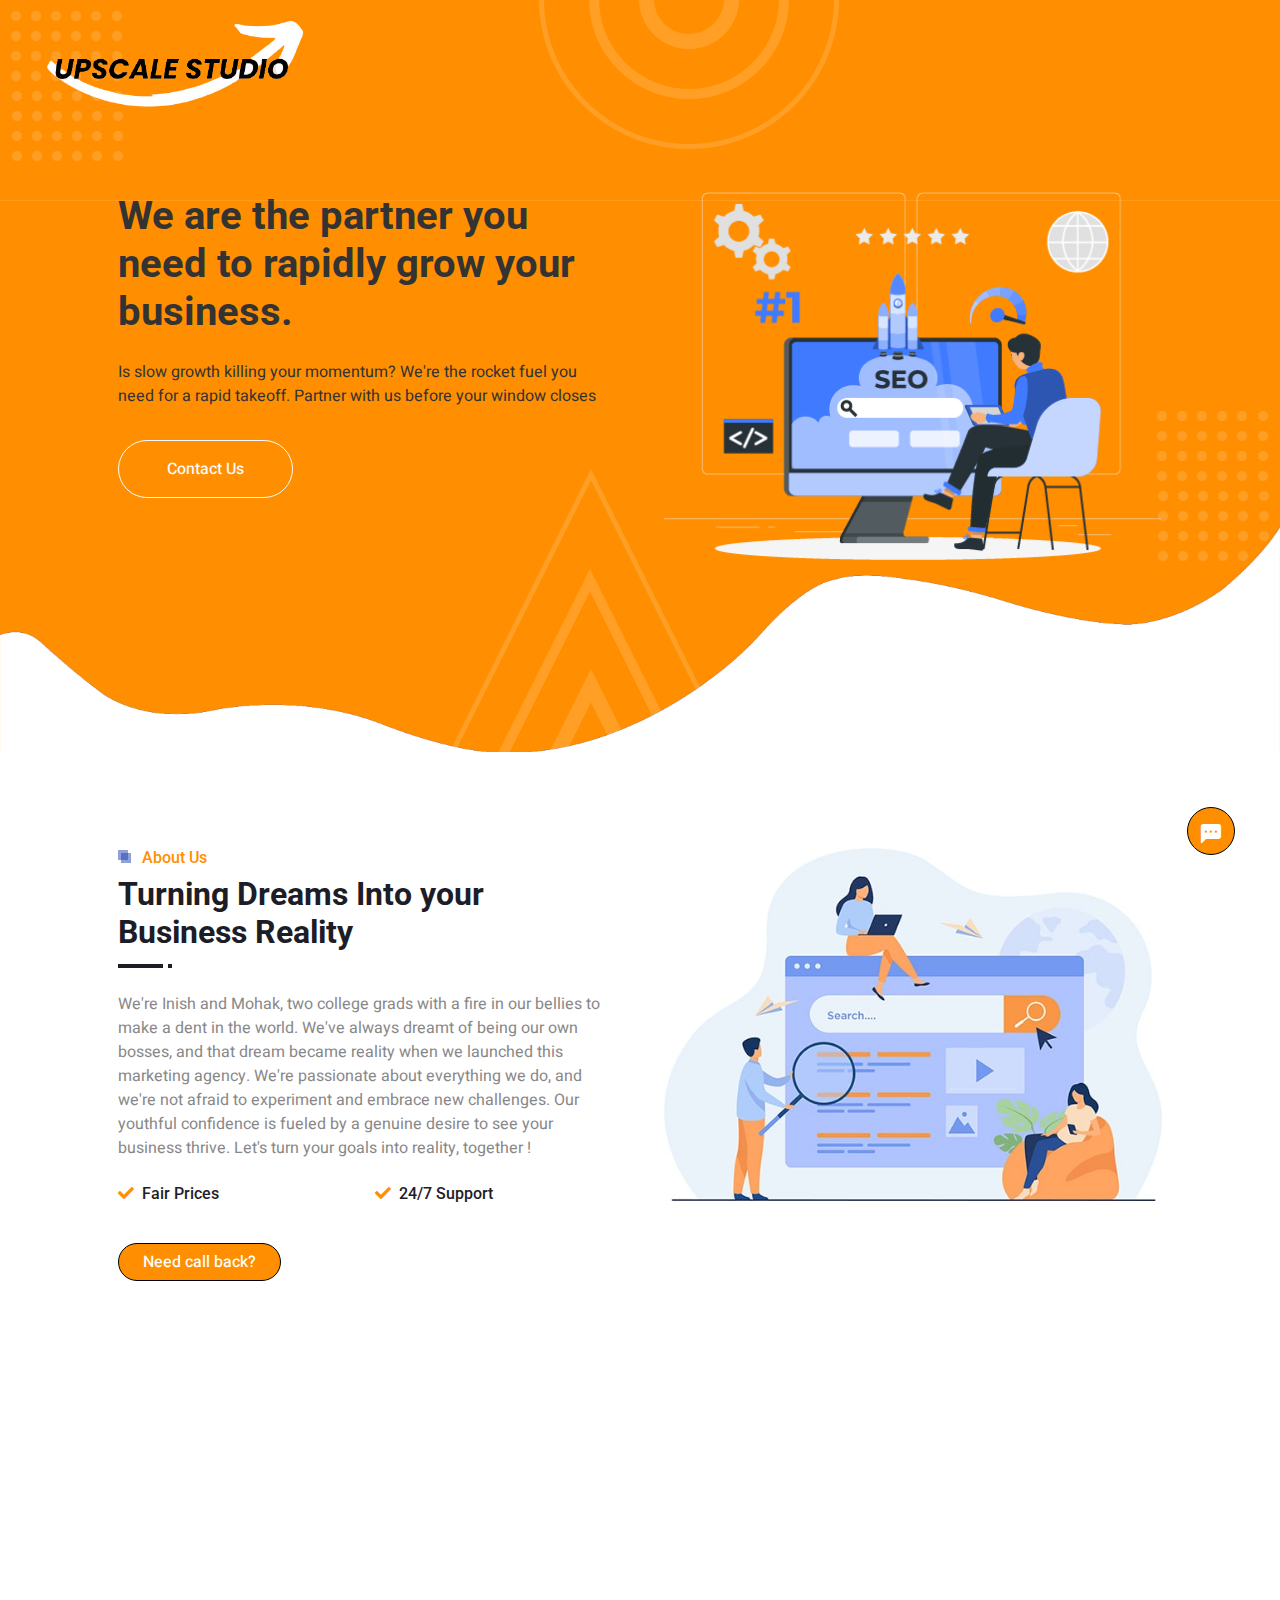
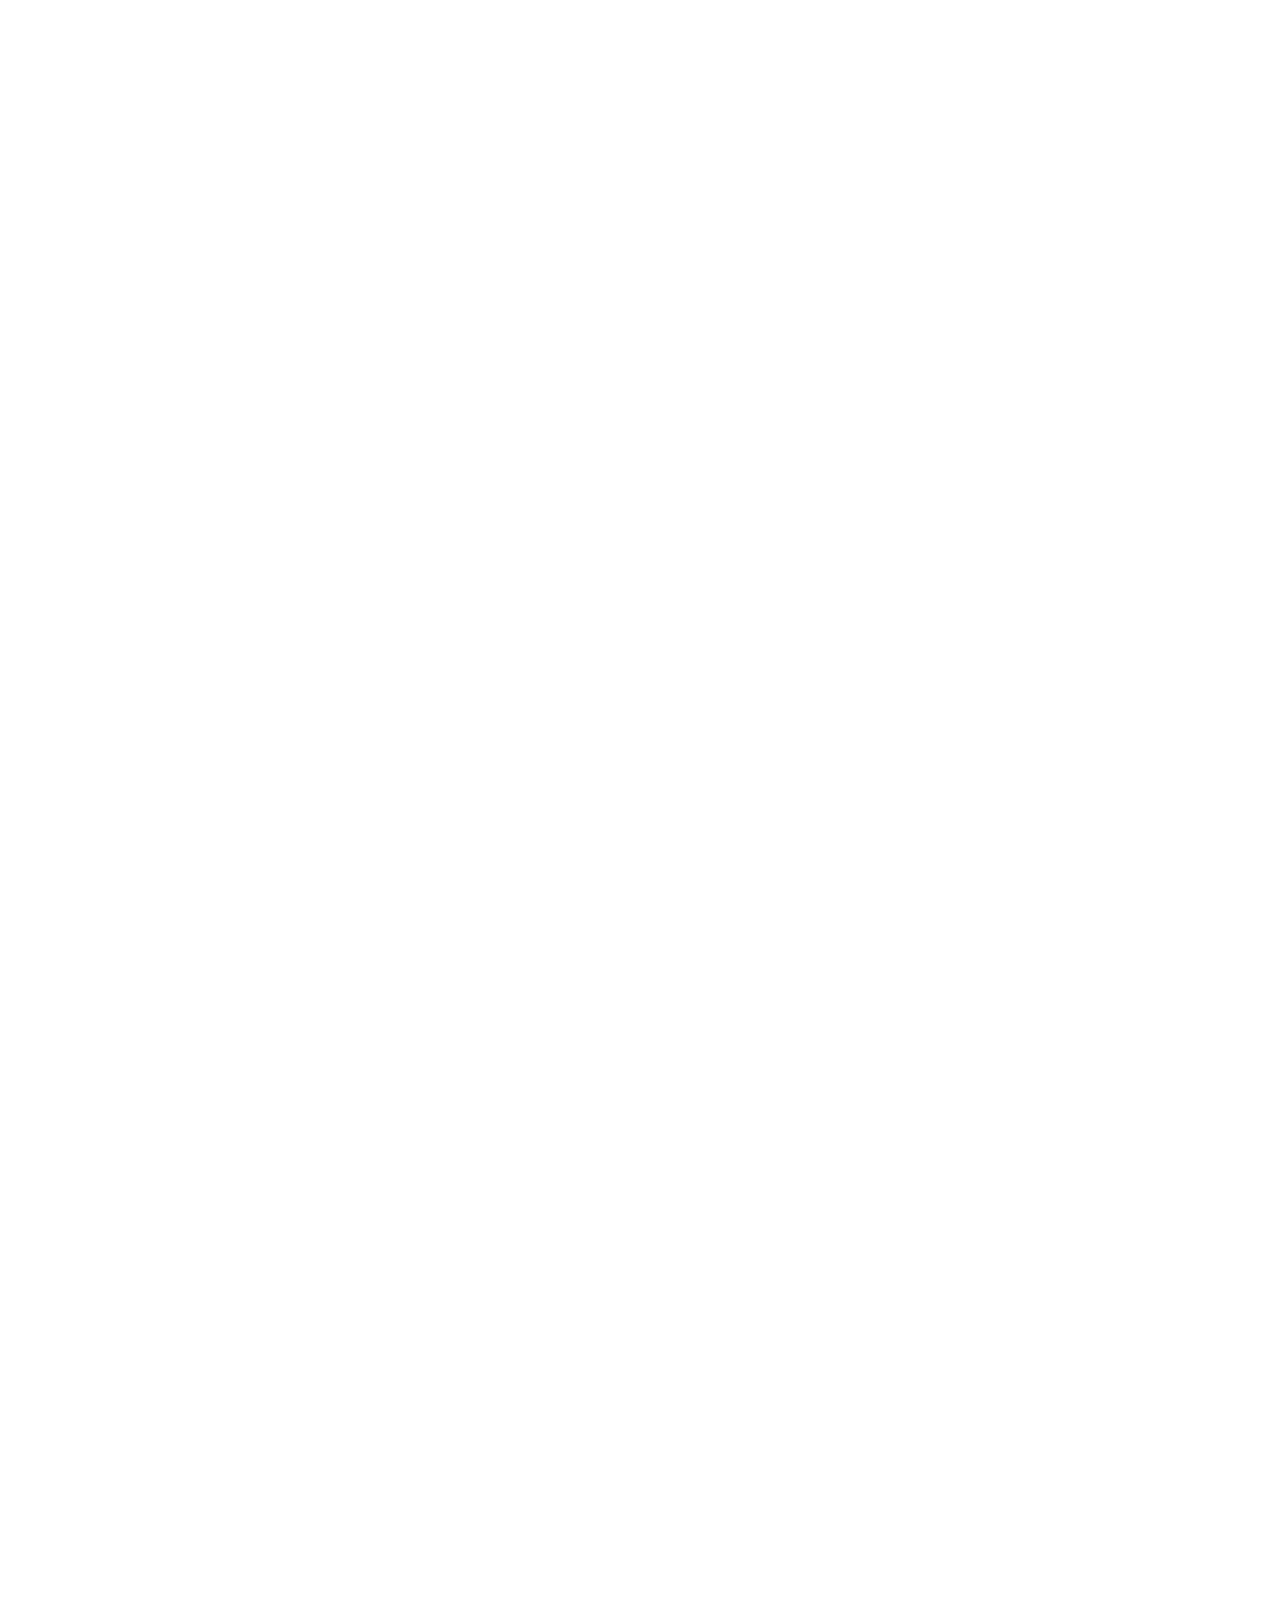
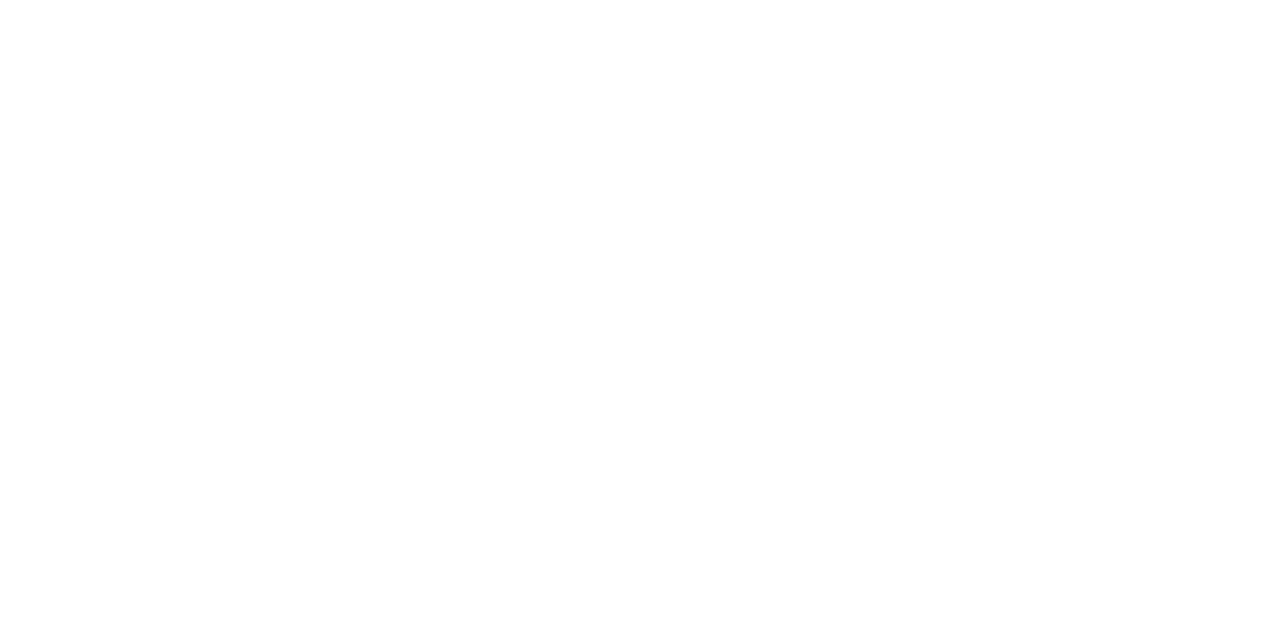
==== index.html @ 532c3878 "first commit" ====
<!DOCTYPE html>
<html lang="en">

<head>
    <meta charset="utf-8">
    <title>DMA</title>
    <meta content="width=device-width, initial-scale=1.0" name="viewport">
    <meta content="" name="keywords">
    <meta content="" name="description">

    <!-- tab -->
    <!-- <link href="img/favicon.ico" rel="icon"> -->

    <!-- Google Web Fonts -->
    <link rel="preconnect" href="https://fonts.googleapis.com">
    <link rel="preconnect" href="https://fonts.gstatic.com" crossorigin>
    <link href="https://fonts.googleapis.com/css2?family=Heebo:wght@400;500&family=Roboto:wght@400;500;700&display=swap"
        rel="stylesheet">

    <!-- Icon Font Stylesheet -->
    <link href="https://cdnjs.cloudflare.com/ajax/libs/font-awesome/5.10.0/css/all.min.css" rel="stylesheet">
    <link href="https://cdn.jsdelivr.net/npm/bootstrap-icons@1.4.1/font/bootstrap-icons.css" rel="stylesheet">

    <!-- Libraries Stylesheet -->
    <link href="lib/animate/animate.min.css" rel="stylesheet">
    <link href="lib/owlcarousel/assets/owl.carousel.min.css" rel="stylesheet">
    <link href="lib/lightbox/css/lightbox.min.css" rel="stylesheet">

    <!-- Customized Bootstrap Stylesheet -->
    <link href="css/bootstrap.min.css" rel="stylesheet">

    <!-- Template Stylesheet -->
    <link href="css/style.css" rel="stylesheet">
</head>

<body>
    <div class="container-xxl bg-white p-0">
        <!-- Spinner Start -->
        <div id="spinner"
            class="show bg-white position-fixed translate-middle w-100 vh-100 top-50 start-50 d-flex align-items-center justify-content-center">
            <div class="spinner-grow text-primary" style="width: 3rem; height: 3rem;" role="status">
                <span class="sr-only">Loading...</span>
            </div>
        </div>
        <!-- Spinner End -->


        <!-- Navbar & Hero Start -->
        <div class="container-xxl position-relative p-0">
            <nav class="navbar navbar-expand-lg navbar-light px-4 py-3 py-lg-0">

                <a href="" class="navbar-brand p-0">
                    <div class="logo_upscale">
                        <img src="img/logo.png" alt="Logo">
                    </div>
                </a>
                <button class="navbar-toggler" type="button" data-bs-toggle="collapse" data-bs-target="#navbarCollapse">
                    <span class="fa fa-bars"></span>
                </button>
                <div class="collapse navbar-collapse" id="navbarCollapse">
                    <div class="navbar-nav ms-auto py-0">
                        <!-- <a href="index.html" class="nav-item nav-link active">Home</a>
                        <a href="about.html" class="nav-item nav-link">About</a>
                        <a href="service.html" class="nav-item nav-link">Services</a>
                        <a href="project.html" class="nav-item nav-link">Projects</a> -->
                        <!-- <a href="contact.html" class="nav-item nav-link">Contact</a> -->
                    </div>
                    <!-- <butaton type="button" class="btn text-secondary ms-3" data-bs-toggle="modal" data-bs-target="#searchModal"><i class="fa fa-search"></i></butaton> -->
                </div>
            </nav>

            <div class="container-xxl py-5 bg-primary hero-header mb-5">
                <div class="container my-5 py-5 px-lg-5">
                    <div class="row g-5 py-5">
                        <div class="col-lg-6 text-center text-lg-start">
                            <h1 class="text-white mb-4 animated zoomIn">We are the partner you need to rapidly grow your
                                business.</h1>
                            <p class="text-white pb-3 animated zoomIn">Is slow growth killing your momentum? We're the
                                rocket fuel you need for a rapid takeoff. Partner with us before your window closes</p>
                            <!-- <a href="" class="btn btn-light py-sm-3 px-sm-5 rounded-pill me-3 animated slideInLeft">Free
                                Quote</a> -->
                            <a href="contact.html"
                                class="btn btn-outline-light py-sm-3 px-sm-5 rounded-pill animated slideInRight">Contact
                                Us</a>

                        </div>
                        <div class="col-lg-6 text-center text-lg-start">
                            <img class="img-fluid" src="img/hero.png" alt="">
                        </div>
                    </div>
                </div>
            </div>
        </div>
        <!-- Navbar & Hero End -->



        <!-- About Start -->
        <div class="container-xxl py-5">
            <div class="container px-lg-5">
                <div class="row g-5">
                    <div class="col-lg-6 wow fadeInUp" data-wow-delay="0.1s">
                        <div class="section-title position-relative mb-4 pb-2">
                            <h6 class="position-relative text-primary ps-4">About Us</h6>
                            <h2 class="mt-2">Turning Dreams Into your Business Reality</h2>
                        </div>
                        <p class="mb-4">We're Inish and Mohak, two college grads with a fire in our bellies to make a
                            dent in the world. We've always dreamt of being our own bosses, and that dream became
                            reality when we launched this marketing agency. We're passionate about everything we do, and
                            we're not afraid to experiment and embrace new challenges. Our youthful confidence is fueled
                            by a genuine desire to see your business thrive. Let's turn your goals into reality,
                            together !</p>
                        <div class="row g-3">
                            <div class="col-sm-6">
                                <h6 class="mb-3"><i class="fa fa-check text-primary me-2"></i>Fair Prices</h6>
                                <!-- <h6 class="mb-0"><i class="fa fa-check text-primary me-2"></i>Professional Staff</h6> -->
                            </div>
                            <div class="col-sm-6">
                                <h6 class="mb-3"><i class="fa fa-check text-primary me-2"></i>24/7 Support</h6>
                                <!-- <h6 class="mb-0"><i class="fa fa-check text-primary me-2"></i>Award Winning</h6> -->
                            </div>
                        </div>
                        <div class="d-flex align-items-center mt-4">
                            <a class="btn btn-primary rounded-pill px-4 me-3" href="contact.html">Need call back?</a>
                            <!-- <a class="btn btn-outline-primary btn-square me-3" href=""><i class="fab fa-facebook-f"></i></a>
                            <a class="btn btn-outline-primary btn-square me-3" href=""><i class="fab fa-twitter"></i></a>
                            <a class="btn btn-outline-primary btn-square me-3" href=""><i class="fab fa-instagram"></i></a>
                            <a class="btn btn-outline-primary btn-square" href=""><i class="fab fa-linkedin-in"></i></a> -->
                        </div>
                    </div>
                    <div class="col-lg-6">
                        <img class="img-fluid wow zoomIn" data-wow-delay="0.5s" src="img/about.jpg">
                    </div>
                </div>
            </div>
        </div>
        <!-- About End -->


        <!-- Newsletter Start -->
        <div class="container-xxl bg-primary newsletter my-5 wow fadeInUp" data-wow-delay="0.1s">
            <div class="container px-lg-5">
                <div class="row align-items-center" style="height: 250px;">
                    <div class="col-12 col-md-6">
                        <h3 class="text-white">Ready to get started</h3>
                        <small class="text-white">You are just a click away</small>
                        <div class="position-relative w-100 mt-3">
                            <input class="form-control border-0 rounded-pill w-100 ps-4 pe-5" type="text"
                                placeholder="Enter Your Email" style="height: 48px;">
                            <button type="button" class="btn shadow-none position-absolute top-0 end-0 mt-1 me-2"><i
                                    class="fa fa-paper-plane text-primary fs-4"></i></button>
                        </div>
                    </div>
                    <div class="col-md-6 text-center mb-n5 d-none d-md-block">
                        <img class="img-fluid mt-5" style="height: 250px;" src="img/newsletter.png">
                    </div>
                </div>
            </div>
        </div>
        <!-- Newsletter End -->


        <!-- Service Start -->
        <div class="container-xxl py-5">
            <div class="container px-lg-5">
                <div class="section-title position-relative text-center mb-5 pb-2 wow fadeInUp" data-wow-delay="0.1s">
                    <h6 class="position-relative d-inline text-primary ps-4">Our Services</h6>
                    <h2 class="mt-2">What Solutions We Provide</h2>
                </div>
                <div class="row g-4">
                    <div class="col-lg-4 col-md-6 wow zoomIn" data-wow-delay="0.1s">
                        <div class="service-item d-flex flex-column justify-content-center text-center rounded">
                            <div class="service-icon flex-shrink-0">
                                <i class="fa fa-home fa-2x"></i>
                            </div>
                            <h5 class="mb-3">SEO Optimization</h5>
                            <p>Erat ipsum justo amet duo et elitr dolor, est duo duo eos lorem sed diam stet diam sed
                                stet lorem.</p>
                            <a class="btn px-3 mt-auto mx-auto" href="">Get Quote</a>
                        </div>
                    </div>
                    <!-- <div class="col-lg-4 col-md-6 wow zoomIn" data-wow-delay="0.3s">
                        <div class="service-item d-flex flex-column justify-content-center text-center rounded">
                            <div class="service-icon flex-shrink-0">
                                <i class="fa fa-home fa-2x"></i>
                            </div>
                            <h5 class="mb-3">Web Design</h5>
                            <p>Erat ipsum justo amet duo et elitr dolor, est duo duo eos lorem sed diam stet diam sed
                                stet lorem.</p>
                            <a class="btn px-3 mt-auto mx-auto" href="">Read More</a>
                        </div>
                    </div> -->
                    <div class="col-lg-4 col-md-6 wow zoomIn" data-wow-delay="0.6s">
                        <div class="service-item d-flex flex-column justify-content-center text-center rounded">
                            <div class="service-icon flex-shrink-0">
                                <i class="fa fa-home fa-2x"></i>
                            </div>
                            <h5 class="mb-3">Social Media Marketing</h5>
                            <p>Erat ipsum justo amet duo et elitr dolor, est duo duo eos lorem sed diam stet diam sed
                                stet lorem.</p>
                            <a class="btn px-3 mt-auto mx-auto" href="">Get Quote</a>
                        </div>
                    </div>
                    <div class="col-lg-4 col-md-6 wow zoomIn" data-wow-delay="0.1s">
                        <div class="service-item d-flex flex-column justify-content-center text-center rounded">
                            <div class="service-icon flex-shrink-0">
                                <i class="fa fa-home fa-2x"></i>
                            </div>
                            <h5 class="mb-3">Email Marketing</h5>
                            <p>Erat ipsum justo amet duo et elitr dolor, est duo duo eos lorem sed diam stet diam sed
                                stet lorem.</p>
                            <a class="btn px-3 mt-auto mx-auto" href="">Get Quote</a>
                        </div>
                    </div>
                    <!-- <div class="col-lg-4 col-md-6 wow zoomIn" data-wow-delay="0.3s">
                        <div class="service-item d-flex flex-column justify-content-center text-center rounded">
                            <div class="service-icon flex-shrink-0">
                                <i class="fa fa-home fa-2x"></i>
                            </div>
                            <h5 class="mb-3">PPC Advertising</h5>
                            <p>Erat ipsum justo amet duo et elitr dolor, est duo duo eos lorem sed diam stet diam sed
                                stet lorem.</p>
                            <a class="btn px-3 mt-auto mx-auto" href="">Read More</a>
                        </div>
                    </div> -->
                    <!-- <div class="col-lg-4 col-md-6 wow zoomIn" data-wow-delay="0.6s">
                        <div class="service-item d-flex flex-column justify-content-center text-center rounded">
                            <div class="service-icon flex-shrink-0">
                                <i class="fa fa-home fa-2x"></i>
                            </div>
                            <h5 class="mb-3">App Development</h5>
                            <p>Erat ipsum justo amet duo et elitr dolor, est duo duo eos lorem sed diam stet diam sed
                                stet lorem.</p>
                            <a class="btn px-3 mt-auto mx-auto" href="">Read More</a>
                        </div>
                    </div> -->
                </div>
            </div>
        </div>
        <!-- Service End -->


        <!-- Testimonial Start -->
        <div class="section-title position-relative text-center mb-5 pb-2 wow fadeInUp" data-wow-delay="0.1s">
            <h6 class="position-relative d-inline text-primary ps-4">Our Reviews</h6>
            <div class="section-title position-relative text-center mb-5 pb-2 wow fadeInUp" data-wow-delay="0.1s">
                <h2 class="mt-2">What client says about us</h2>
            </div>
            <div class="container-xxl bg-primary testimonial py-5 my-5 wow fadeInUp" data-wow-delay="0.1s">
                <div class="container py-5 px-lg-5">
                    <div class="owl-carousel testimonial-carousel">
                        <div class="testimonial-item bg-transparent border rounded text-white p-4">
                            <i class="fa fa-quote-left fa-2x mb-3"></i>
                            <p>Dolor et eos labore, stet justo sed est sed. Diam sed sed dolor stet amet eirmod eos
                                labore
                                diam</p>
                            <div class="d-flex align-items-center">
                                <img class="img-fluid flex-shrink-0 rounded-circle" src="img/testimonial-1.jpg"
                                    style="width: 50px; height: 50px;">
                                <div class="ps-3">
                                    <h6 class="text-white mb-1">Client Name</h6>
                                    <small>Profession</small>
                                </div>
                            </div>
                        </div>
                        <div class="testimonial-item bg-transparent border rounded text-white p-4">
                            <i class="fa fa-quote-left fa-2x mb-3"></i>
                            <p>Dolor et eos labore, stet justo sed est sed. Diam sed sed dolor stet amet eirmod eos
                                labore
                                diam</p>
                            <div class="d-flex align-items-center">
                                <img class="img-fluid flex-shrink-0 rounded-circle" src="img/testimonial-2.jpg"
                                    style="width: 50px; height: 50px;">
                                <div class="ps-3">
                                    <h6 class="text-white mb-1">Client Name</h6>
                                    <small>Profession</small>
                                </div>
                            </div>
                        </div>
                        <div class="testimonial-item bg-transparent border rounded text-white p-4">
                            <i class="fa fa-quote-left fa-2x mb-3"></i>
                            <p>Dolor et eos labore, stet justo sed est sed. Diam sed sed dolor stet amet eirmod eos
                                labore
                                diam</p>
                            <div class="d-flex align-items-center">
                                <img class="img-fluid flex-shrink-0 rounded-circle" src="img/testimonial-3.jpg"
                                    style="width: 50px; height: 50px;">
                                <div class="ps-3">
                                    <h6 class="text-white mb-1">Client Name</h6>
                                    <small>Profession</small>
                                </div>
                            </div>
                        </div>
                        <div class="testimonial-item bg-transparent border rounded text-white p-4">
                            <i class="fa fa-quote-left fa-2x mb-3"></i>
                            <p>Dolor et eos labore, stet justo sed est sed. Diam sed sed dolor stet amet eirmod eos
                                labore
                                diam</p>
                            <div class="d-flex align-items-center">
                                <img class="img-fluid flex-shrink-0 rounded-circle" src="img/testimonial-4.jpg"
                                    style="width: 50px; height: 50px;">
                                <div class="ps-3">
                                    <h6 class="text-white mb-1">Client Name</h6>
                                    <small>Profession</small>
                                </div>
                            </div>
                        </div>
                    </div>
                </div>
            </div>
            <!-- Testimonial End -->


            <!-- Team Start -->
            <div class="container-xxl py-5">
                <div class="container px-lg-5">
                    <div class="section-title position-relative text-center mb-5 pb-2 wow fadeInUp"
                        data-wow-delay="0.1s">
                        <h6 class="position-relative d-inline text-primary ps-4">Our Team</h6>
                        <h2 class="mt-2">Meet Our Team Members</h2>
                    </div>
                    <div class="row g-4">
                        <div class="col-lg-4 col-md-6 wow fadeInUp" data-wow-delay="0.1s">
                            <div class="team-item">
                                <div class="d-flex">
                                    <div class="flex-shrink-0 d-flex flex-column align-items-center mt-4 pt-5"
                                        style="width: 75px; justify-content: center;">
                                        <!-- <a class="btn btn-square text-primary bg-white my-1" href=""><i
                                            class="fab fa-facebook-f"></i></a> -->
                                        <a class="btn btn-square text-primary bg-white my-1" href=""><i
                                                class="fab fa-twitter"></i></a>
                                        <!-- <a class="btn btn-square text-primary bg-white my-1" href=""><i
                                            class="fab fa-instagram"></i></a> -->
                                        <a class="btn btn-square text-primary bg-white my-1"
                                            href="https://www.linkedin.com/in/inishkashyap2654/"><i
                                                class="fab fa-linkedin-in"></i></a>
                                    </div>
                                    <img class="img-fluid rounded w-100" src="img/inish-kashyap.png" alt="">
                                </div>
                                <div class="px-4 py-3">
                                    <h5 class="fw-bold m-0">Inish Kashyap</h5>
                                    <!-- <small>CEO</small> -->
                                </div>
                            </div>
                        </div>

                        <div class="col-lg-4 col-md-6 wow fadeInUp" data-wow-delay="0.3s">
                            <div class="team-item">
                                <div class="d-flex">
                                    <div class="flex-shrink-0 d-flex flex-column align-items-center mt-4 pt-5"
                                        style="width: 75px;">
                                        <!-- <a class="btn btn-square text-primary bg-white my-1" href=""><i
                                            class="fab fa-facebook-f"></i></a> -->
                                        <a class="btn btn-square text-primary bg-white my-1" href=""><i
                                                class="fab fa-twitter"></i></a>
                                        <!-- <a class="btn btn-square text-primary bg-white my-1" href=""><i
                                            class="fab fa-instagram"></i></a> -->
                                        <a class="btn btn-square text-primary bg-white my-1"
                                            href="https://www.linkedin.com/in/mohak-arya-5934aa215/"><i
                                                class="fab fa-linkedin-in"></i></a>
                                    </div>
                                    <img class="img-fluid rounded w-100" src="img/mohak-arya.png" alt="">
                                </div>
                                <div class="px-4 py-3">
                                    <h5 class="fw-bold m-0">Mohak Arya</h5>
                                    <!-- <small>CEO</small> -->
                                </div>
                            </div>
                        </div>


                    </div>
                </div>
            </div>
        </div>
        <!-- Team End -->


        <!-- Footer Start -->
        <div class="container-fluid bg-primary text-light footer mt-5 pt-5 wow fadeIn" data-wow-delay="0.1s">
            <div class="container py-5 px-lg-5">
                <div class="row g-5">
                    <div class="col-md-6 col-lg-3">
                        <h5 class="text-white mb-4">Get In Touch</h5>
                        <p><i class="fa fa-envelope me-3"></i>inishkash@gmail.com</p>
                        <p><i class="fa fa-envelope me-3"></i>mohakarya214@gmail.com</p>
                        <div class="d-flex pt-2">
                            <a class="btn btn-outline-light btn-social" href=""><i class="fab fa-twitter"></i></a>
                            <a class="btn btn-outline-light btn-social" href=""><i class="fab fa-facebook-f"></i></a>
                            <a class="btn btn-outline-light btn-social" href=""><i class="fab fa-youtube"></i></a>
                            <a class="btn btn-outline-light btn-social" href=""><i class="fab fa-instagram"></i></a>
                            <a class="btn btn-outline-light btn-social" href=""><i class="fab fa-linkedin-in"></i></a>
                        </div>
                    </div>
                    <div class="col-md-6 col-lg-3">
                        <h5 class="text-white mb-4">Newsletter</h5>
                        <p>Lorem ipsum dolor sit amet elit. Phasellus nec pretium mi. Curabitur facilisis ornare velit
                            non vulpu</p>
                        <div class="position-relative w-100 mt-3">
                            <input class="form-control border-0 rounded-pill w-100 ps-4 pe-5" type="text"
                                placeholder="Your Email" style="height: 48px;">
                            <button type="button" class="btn shadow-none position-absolute top-0 end-0 mt-1 me-2"><i
                                    class="fa fa-paper-plane text-primary fs-4"></i></button>
                        </div>
                    </div>
                </div>
            </div>

        </div>
        <!-- Footer End -->


        <!-- Back to Top -->
        <a href="contact.html" class="btn btn-lg btn-primary btn-lg-square back-to-top pt-2"><i
                class="bi bi-chat-left-dots-fill"></i></a>
    </div>

    <!-- JavaScript Libraries -->
    <script src="https://code.jquery.com/jquery-3.4.1.min.js"></script>
    <script src="https://cdn.jsdelivr.net/npm/bootstrap@5.0.0/dist/js/bootstrap.bundle.min.js"></script>
    <script src="lib/wow/wow.min.js"></script>
    <script src="lib/easing/easing.min.js"></script>
    <script src="lib/waypoints/waypoints.min.js"></script>
    <script src="lib/owlcarousel/owl.carousel.min.js"></script>
    <script src="lib/isotope/isotope.pkgd.min.js"></script>
    <script src="lib/lightbox/js/lightbox.min.js"></script>

    <!--Javascript -->
    <script src="js/main.js"></script>
</body>

</html>
---- css/style.css ----
:root {
    --primary: #FF8f00;
    --secondary: #4777F5;
    --light: #F7FAFF;
    --dark: #1D1D27;
}


/*** Spinner ***/
#spinner {
    opacity: 0;
    visibility: hidden;
    transition: opacity .5s ease-out, visibility 0s linear .5s;
    z-index: 99999;
}

#spinner.show {
    transition: opacity .5s ease-out, visibility 0s linear 0s;
    visibility: visible;
    opacity: 1;
}

.back-to-top {
    position: fixed;
    display: none;
    right: 45px;
    bottom: 45px;
    z-index: 99;
}


/*** Heading ***/
h1,
h2,
h3,
.fw-bold {
    font-weight: 700 !important;
}

h4,
h5,
h6,
.fw-medium {
    font-weight: 500 !important;
}


/*** Button ***/
.btn {
    font-weight: 500;
    transition: .5s;
}

.btn-square {
    width: 38px;
    height: 38px;
}

.btn-sm-square {
    width: 32px;
    height: 32px;
}

.btn-lg-square {
    width: 48px;
    height: 48px;
}

.btn-square,
.btn-sm-square,
.btn-lg-square {
    padding: 0;
    display: flex;
    align-items: center;
    justify-content: center;
    font-weight: normal;
    border-radius: 50px;
}


/*** Navbar ***/
.navbar-light .navbar-nav .nav-link {
    position: relative;
    margin-left: 25px;
    padding: 35px 0;
    color: var(--light) !important;
    outline: none;
    transition: .5s;
    width: 100%;
}

.sticky-top.navbar-light .navbar-nav .nav-link {
    padding: 20px 0;
    color: var(--dark) !important;
   
}

.navbar-light .navbar-nav .nav-link:hover,
.navbar-light .navbar-nav .nav-link.active {
    color: var(--secondary) !important;
}

.navbar-light .navbar-brand h1 {
    color: #FFFFFF;
    margin-top: 0px;
}

.navbar-light .navbar-brand img {
    height: 300px; /* Adjust the value to your preference */
    margin-top: -80px;
    margin-bottom: -20px;
    transition: .5s;
  }

.sticky-top.navbar-light .navbar-brand img {
    max-height: 80px;
}

@media (max-width: 991.98px) {
    .sticky-top.navbar-light {
        position: relative;
        background: #FFFFFF;
    }

    .navbar-light .navbar-collapse {
        margin-top: 15px;
        border-top: 1px solid #DDDDDD;
    }

    .navbar-light .navbar-nav .nav-link,
    .sticky-top.navbar-light .navbar-nav .nav-link {
        padding: 10px 0;
        margin-left: 0;
        color: var(--dark) !important;
    }

    .navbar-light .navbar-brand h1 {
        color: var(--primary);
    }

    .navbar-light .navbar-brand img {
        max-height: 80px;
    }
}

@media (min-width: 992px) {
    .navbar-light {
        position: absolute;
        width: 100%;
        top: 0;
        left: 0;
        border-bottom: 1px solid rgba(256, 256, 256, .1);
        z-index: 999;
    }
    
    .sticky-top.navbar-light {
        position: fixed;
        background: #FFFFFF;
    }

    .navbar-light .navbar-nav .nav-link::before {
        position: absolute;
        content: "";
        width: 0;
        height: 2px;
        bottom: -1px;
        left: 50%;
        background: var(--secondary);
        transition: .5s;
    }

    .navbar-light .navbar-nav .nav-link:hover::before,
    .navbar-light .navbar-nav .nav-link.active::before {
        width: 100%;
        left: 0;
    }

    .navbar-light .navbar-nav .nav-link.nav-contact::before {
        display: none;
    }

    .sticky-top.navbar-light .navbar-brand h1 {
        color: var(--primary);
    }
    .team-item {
        position: relative;
        transition: .5s;
        z-index: 1;
        right: -190px;
        margin-right: 50px;
    
        
    }
}


/*** Hero Header ***/
.hero-header {
    background:
        url(../img/bg-dot.png),
        url(../img/bg-dot.png),
        url(../img/bg-round.png),
        url(../img/bg-tree.png),
        url(../img/bg-bottom-hero.png);
    background-position:
        10px 10px,
        bottom 190px right 10px,
        left 55% top -1px,
        left 45% bottom -1px,
        center bottom -1px;
    background-repeat: no-repeat;
    background-size:
    auto,
    auto,
    auto,
    auto,
    100% 30%;
}

/*** Section Title ***/
.section-title::before {
    position: absolute;
    content: "";
    width: 45px;
    height: 4px;
    bottom: 0;
    left: 0;
    background: var(--dark);
}

.section-title::after {
    position: absolute;
    content: "";
    width: 4px;
    height: 4px;
    bottom: 0;
    left: 50px;
    background: var(--dark);
}

.section-title.text-center::before {
    left: 50%;
    margin-left: -25px;
}

.section-title.text-center::after {
    left: 50%;
    margin-left: 25px;
}

.section-title h6::before,
.section-title h6::after {
    position: absolute;
    content: "";
    width: 10px;
    height: 10px;
    top: 2px;
    left: 0;
    background: rgba(33, 66, 177, .5);
}

.section-title h6::after {
    top: 5px;
    left: 3px;
}


/*** Service ***/
.service-item {
    position: relative;
    height: 350px;
    padding: 30px 25px;
    background: #FFFFFF;
    box-shadow: 0 0 45px rgba(0, 0, 0, .08);
    transition: .5s;
}

.service-item:hover {
    background: var(--primary);
}

.service-item .service-icon {
    margin: 0 auto 20px auto;
    width: 90px;
    height: 90px;
    display: flex;
    align-items: center;
    justify-content: center;
    color: var(--light);
    background: url(../img/icon-shape-primary.png) center center no-repeat;
    transition: .5s;
}

.service-item:hover .service-icon {
    color: var(--primary);
    background: url(../img/icon-shape-white.png);
}

.service-item h5,
.service-item p {
    transition: .5s;
}

.service-item:hover h5,
.service-item:hover p {
    color: var(--light);
}

.service-item a.btn {
    position: relative;
    display: flex;
    color: var(--primary);
    transition: .5s;
    z-index: 1;
}

.service-item:hover a.btn {
    color: var(--primary);
}

.service-item a.btn::before {
    position: absolute;
    content: "";
    width: 35px;
    height: 35px;
    top: 0;
    left: 0;
    border-radius: 35px;
    background: #DDDDDD;
    transition: .5s;
    z-index: -1;
}

.service-item:hover a.btn::before {
    width: 100%;
    background: var(--light);
}


/*** Testimonial ***/
.newsletter,
.testimonial {
    background:
        url(../img/bg-top.png),
        url(../img/bg-bottom.png);
    background-position:
        left top,
        right bottom;
    background-repeat: no-repeat;
}

.testimonial-carousel .owl-item .testimonial-item,
.testimonial-carousel .owl-item.center .testimonial-item * {
    transition: .5s;
}

.testimonial-carousel .owl-item.center .testimonial-item {
    background: var(--light) !important;
    border-color: var(--light);
}

.testimonial-carousel .owl-item.center .testimonial-item * {
    color: #888888;
}

.testimonial-carousel .owl-item.center .testimonial-item i {
    color: var(--primary) !important;
}

.testimonial-carousel .owl-item.center .testimonial-item h6 {
    color: var(--dark) !important;
}


/*** Team ***/
.team-item {
    position: relative;
    transition: .5s;
    z-index: 1;

    
}



.team-item::after {
    
    position: absolute;
    content: "";
    top: 3rem;
    right: 3rem;
    bottom: 0;
    left: 0;
    border-radius: 10px;
    background: #FFFFFF;
    box-shadow: 0 0 45px rgba(0, 0, 0, .1);
    transition: .5s;
    z-index: -1;
}

.team-item:hover::after {
    background: var(--primary);
}

.team-item h5,
.team-item small {
    transition: .5s;
}

.team-item:hover h5,
.team-item:hover small {
    color: var(--light);
}


/*** Project Portfolio ***/
#portfolio-flters .btn {
    position: relative;
    display:inline-block;
    margin: 10px 4px 0 4px;
    margin-bottom: 50px;
    transition: .5s;
}

#portfolio-flters .btn::after {
    position: absolute;
    content: "";
    right: -1px;
    bottom: -1px;
    border-left: 20px solid transparent;
    border-right: 0 solid transparent;
    border-bottom: 50px solid #FFFFFF;
}

#portfolio-flters .btn:hover,
#portfolio-flters .btn.active {
    color: var(--light);
    background: var(--primary);
}

.portfolio-overlay {
    position: absolute;
    display: flex;
    flex-direction: column;
    justify-content: center;
    width: 100%;
    height: 100%;
    padding: 30px;
    top: 0;
    left: 0;
    background: var(--primary);
    transition: .5s;
    z-index: 1;
    opacity: 0;
}

.portfolio-item:hover .portfolio-overlay {
    opacity: 1;
}

.portfolio-item .btn {
    position: absolute;
    width: 90px;
    height: 90px;
    top: 0px;
    right: 0px;
    display: flex;
    align-items: center;
    justify-content: center;
    background: url(../img/icon-shape-white.png) center center no-repeat;
    border: none;
    transition: .5s;
    opacity: 0;
    z-index: 2;
}

.portfolio-item:hover .btn {
    opacity: 1;
    transition-delay: .15s;
}



/*** Footer ***/
.footer {
    background: url(../img/footer.png) center center no-repeat;
    background-size: contain;
    

}

.footer .btn.btn-social {
    margin-right: 5px;
    width: 40px;
    height: 40px;
    display: flex;
    align-items: center;
    justify-content: center;
    color: var(--light);
    border: 1px solid rgba(256, 256, 256, .1);
    border-radius: 40px;
    transition: .3s;
}

.footer .btn.btn-social:hover {
    color: var(--primary);
}

.footer .btn.btn-link {
    display: block;
    margin-bottom: 10px;
    padding: 0;
    text-align: left;
    color: var(--light);
    font-weight: normal;
    transition: .3s;
}

.footer .btn.btn-link::before {
    position: relative;
    content: "\f105";
    font-family: "Font Awesome 5 Free";
    font-weight: 900;
    margin-right: 10px;
}

.footer .btn.btn-link:hover {
    letter-spacing: 1px;
    box-shadow: none;
}



.footer .footer-menu a {
    margin-right: 15px;
    padding-right: 15px;
    border-right: 1px solid rgba(255, 255, 255, .1);
}

.footer .footer-menu a:last-child {
    margin-right: 0;
    padding-right: 0;
    border-right: none;
}
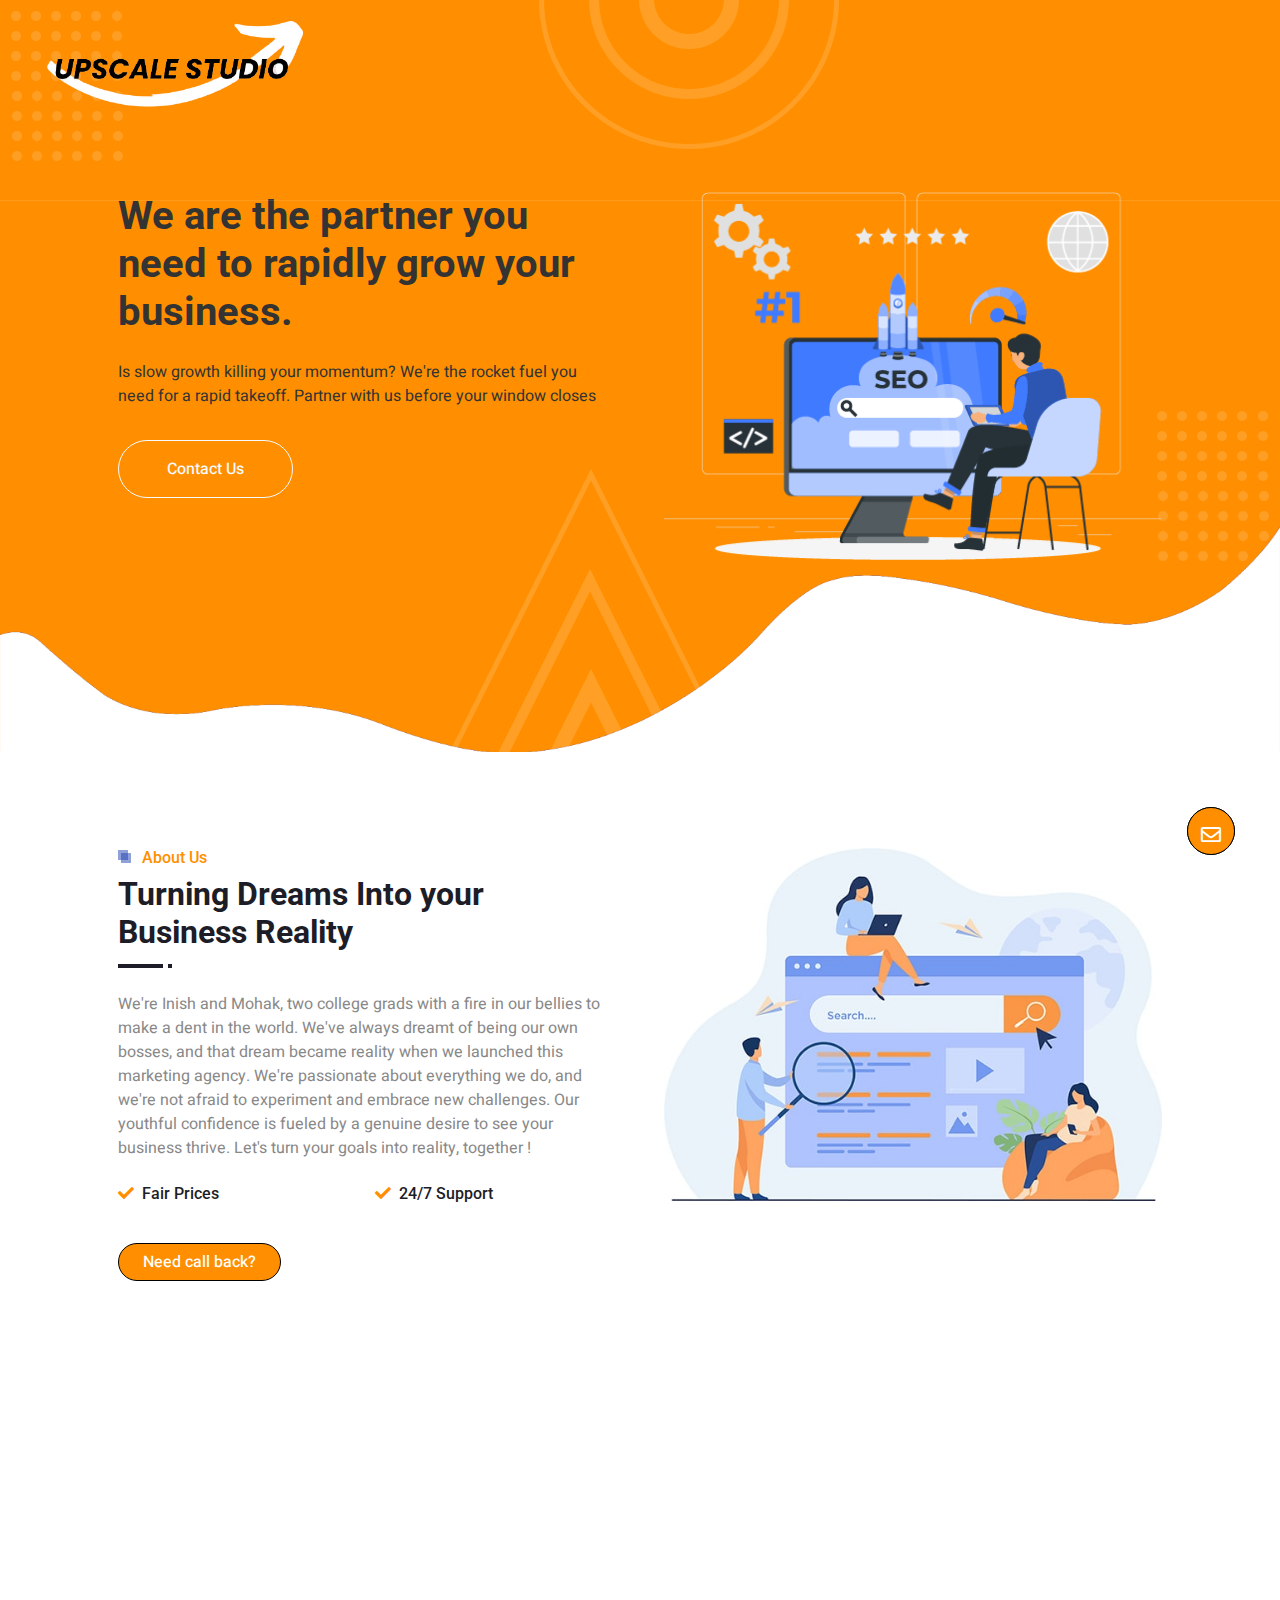
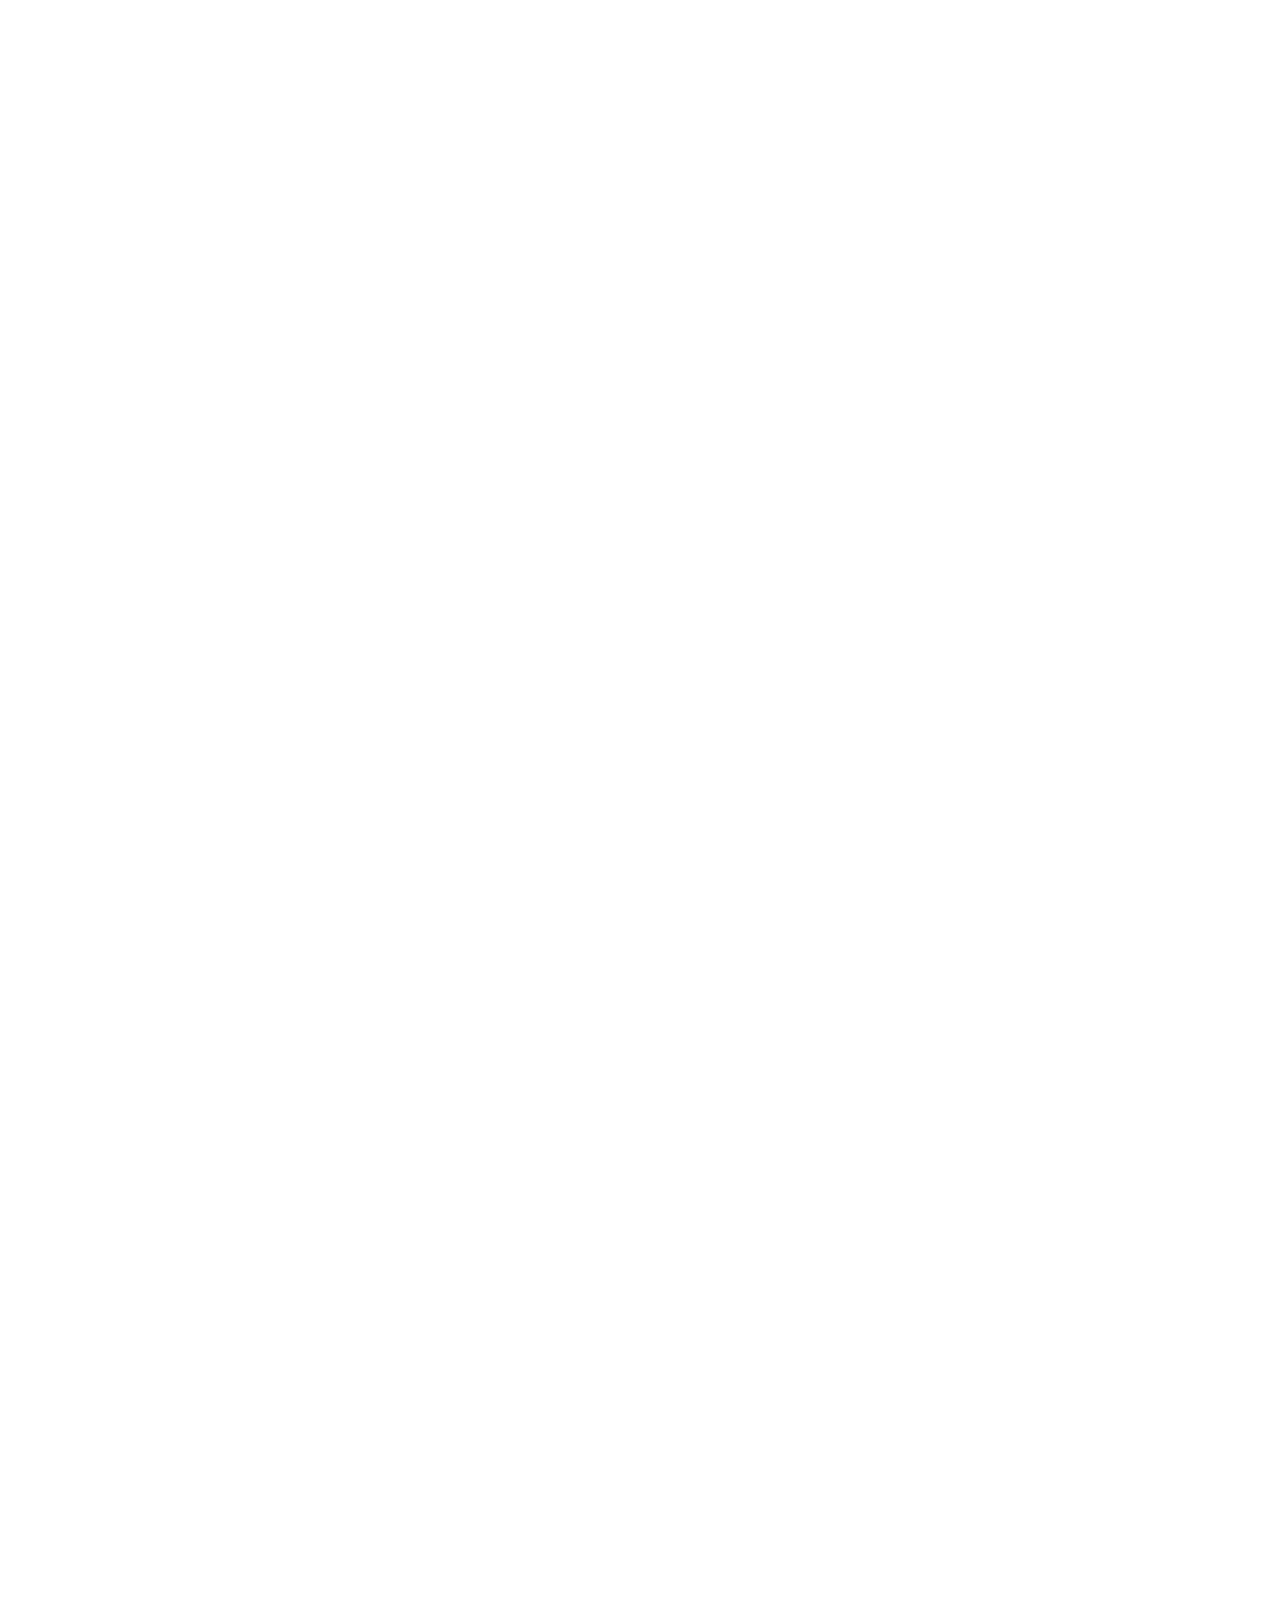
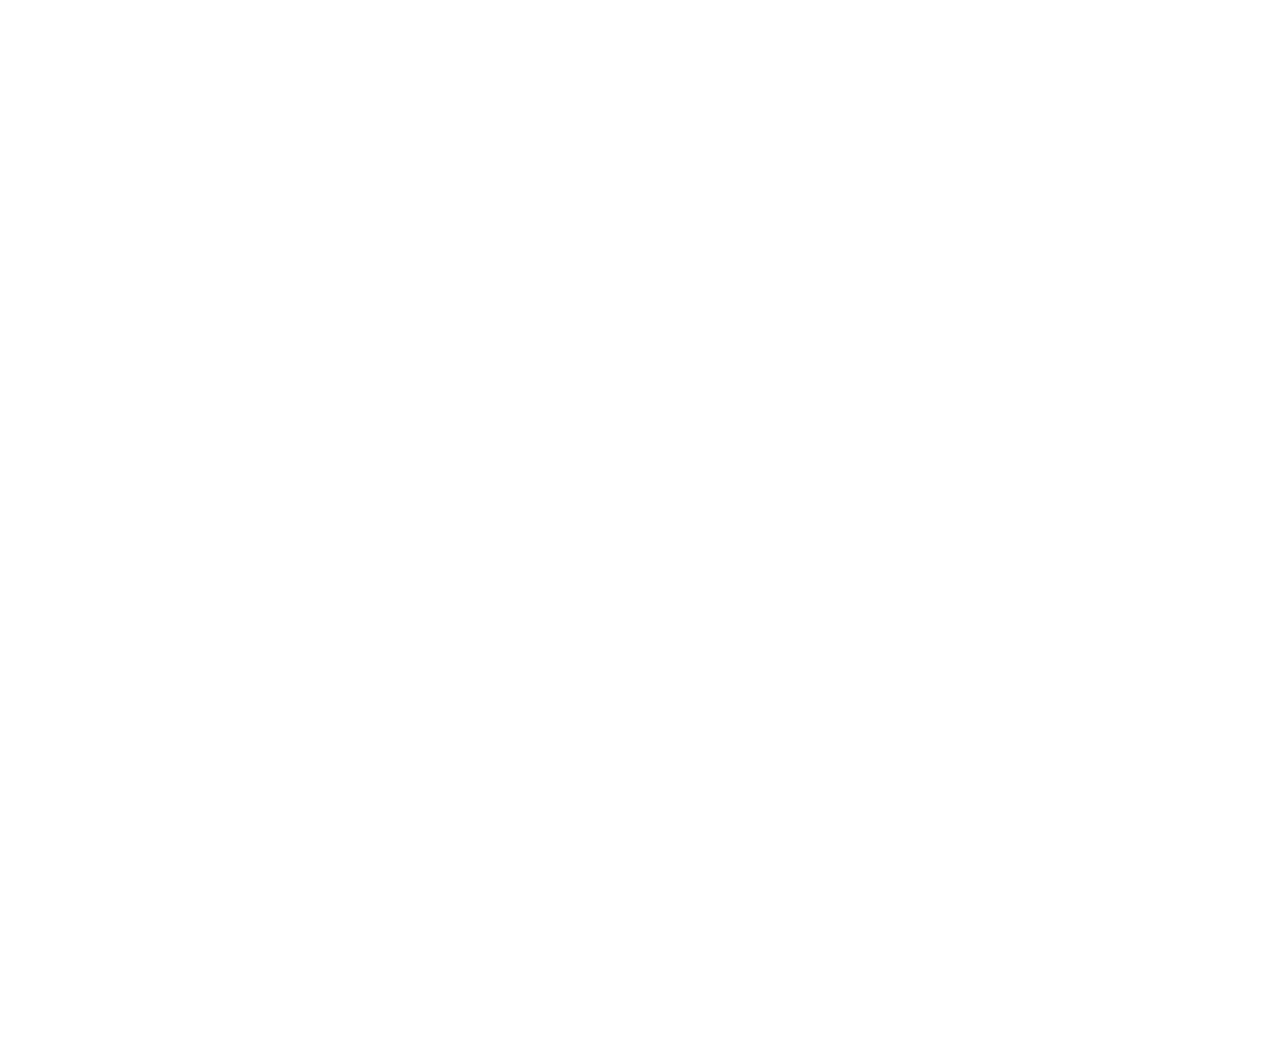
==== commit 14a63350: "new commits" ====
--- a/index.html
+++ b/index.html
@@ -212,7 +212,7 @@
                             <a class="btn px-3 mt-auto mx-auto" href="">Get Quote</a>
                         </div>
                     </div>
-                    <!-- <div class="col-lg-4 col-md-6 wow zoomIn" data-wow-delay="0.3s">
+                    <div class="col-lg-4 col-md-6 wow zoomIn" data-wow-delay="0.3s">
                         <div class="service-item d-flex flex-column justify-content-center text-center rounded">
                             <div class="service-icon flex-shrink-0">
                                 <i class="fa fa-home fa-2x"></i>
@@ -222,8 +222,8 @@
                                 stet lorem.</p>
                             <a class="btn px-3 mt-auto mx-auto" href="">Read More</a>
                         </div>
-                    </div> -->
-                    <!-- <div class="col-lg-4 col-md-6 wow zoomIn" data-wow-delay="0.6s">
+                    </div>
+                    <div class="col-lg-4 col-md-6 wow zoomIn" data-wow-delay="0.6s">
                         <div class="service-item d-flex flex-column justify-content-center text-center rounded">
                             <div class="service-icon flex-shrink-0">
                                 <i class="fa fa-home fa-2x"></i>
@@ -233,7 +233,18 @@
                                 stet lorem.</p>
                             <a class="btn px-3 mt-auto mx-auto" href="">Read More</a>
                         </div>
-                    </div> -->
+                    </div>
+                    <div class="col-lg-4 col-md-6 wow zoomIn" data-wow-delay="0.6s">
+                        <div class="service-item d-flex flex-column justify-content-center text-center rounded">
+                            <div class="service-icon flex-shrink-0">
+                                <i class="fa fa-home fa-2x"></i>
+                            </div>
+                            <h5 class="mb-3">App Development</h5>
+                            <p>Erat ipsum justo amet duo et elitr dolor, est duo duo eos lorem sed diam stet diam sed
+                                stet lorem.</p>
+                            <a class="btn px-3 mt-auto mx-auto" href="">Read More</a>
+                        </div>
+                    </div>
                 </div>
             </div>
         </div>
@@ -317,7 +328,7 @@
                     <div class="section-title position-relative text-center mb-5 pb-2 wow fadeInUp"
                         data-wow-delay="0.1s">
                         <h6 class="position-relative d-inline text-primary ps-4">Our Team</h6>
-                        <h2 class="mt-2">Meet Our Team Members</h2>
+                        <h2 class="mt-2">THE MISFITS</h2>
                     </div>
                     <div class="row g-4">
                         <div class="col-lg-4 col-md-6 wow fadeInUp" data-wow-delay="0.1s">
@@ -339,7 +350,7 @@
                                 </div>
                                 <div class="px-4 py-3">
                                     <h5 class="fw-bold m-0">Inish Kashyap</h5>
-                                    <!-- <small>CEO</small> -->
+                                    <small>Marketing & Development</small>
                                 </div>
                             </div>
                         </div>
@@ -363,7 +374,7 @@
                                 </div>
                                 <div class="px-4 py-3">
                                     <h5 class="fw-bold m-0">Mohak Arya</h5>
-                                    <!-- <small>CEO</small> -->
+                                    <small>Marketing & Development</small>
                                 </div>
                             </div>
                         </div>
@@ -381,26 +392,24 @@
             <div class="container py-5 px-lg-5">
                 <div class="row g-5">
                     <div class="col-md-6 col-lg-3">
-                        <h5 class="text-white mb-4">Get In Touch</h5>
-                        <p><i class="fa fa-envelope me-3"></i>inishkash@gmail.com</p>
-                        <p><i class="fa fa-envelope me-3"></i>mohakarya214@gmail.com</p>
+                        <h4 class="text-white mb-4">Get In Touch</h4>
+                        <p><i class="fa fa-envelope me-3"></i>upscalestudiomail@gmail.com</p>
+
                         <div class="d-flex pt-2">
                             <a class="btn btn-outline-light btn-social" href=""><i class="fab fa-twitter"></i></a>
-                            <a class="btn btn-outline-light btn-social" href=""><i class="fab fa-facebook-f"></i></a>
-                            <a class="btn btn-outline-light btn-social" href=""><i class="fab fa-youtube"></i></a>
-                            <a class="btn btn-outline-light btn-social" href=""><i class="fab fa-instagram"></i></a>
+                            <!-- <a class="btn btn-outline-light btn-social" href=""><i class="fab fa-facebook-f"></i></a> -->
+                            <!-- <a class="btn btn-outline-light btn-social" href=""><i class="fab fa-youtube"></i></a> -->
+                            <a class="btn btn-outline-light btn-social"
+                                href="https://www.instagram.com/_upscalestudio/"><i class="fab fa-instagram"></i></a>
                             <a class="btn btn-outline-light btn-social" href=""><i class="fab fa-linkedin-in"></i></a>
                         </div>
                     </div>
+                    
                     <div class="col-md-6 col-lg-3">
-                        <h5 class="text-white mb-4">Newsletter</h5>
-                        <p>Lorem ipsum dolor sit amet elit. Phasellus nec pretium mi. Curabitur facilisis ornare velit
-                            non vulpu</p>
-                        <div class="position-relative w-100 mt-3">
-                            <input class="form-control border-0 rounded-pill w-100 ps-4 pe-5" type="text"
-                                placeholder="Your Email" style="height: 48px;">
-                            <button type="button" class="btn shadow-none position-absolute top-0 end-0 mt-1 me-2"><i
-                                    class="fa fa-paper-plane text-primary fs-4"></i></button>
+                        <div class="footer_image">
+                    
+                            <img class="img-fluid mt-5" style="height: 250px;" src="img/footer_img.png">
+        
                         </div>
                     </div>
                 </div>
@@ -411,8 +420,7 @@
 
 
         <!-- Back to Top -->
-        <a href="contact.html" class="btn btn-lg btn-primary btn-lg-square back-to-top pt-2"><i
-                class="bi bi-chat-left-dots-fill"></i></a>
+        <a href="contact.html" class="btn btn-lg btn-primary btn-lg-square back-to-top pt-2"><i class="btn btn-lg btn-primary btn-lg-square back-to-top pt-2 fas fa-envelope"></i></a>
     </div>
 
     <!-- JavaScript Libraries -->
--- a/css/style.css
+++ b/css/style.css
@@ -28,6 +28,7 @@
     bottom: 45px;
     z-index: 99;
 }
+
 
 
 /*** Heading ***/
@@ -501,6 +502,7 @@
     border: 1px solid rgba(256, 256, 256, .1);
     border-radius: 40px;
     transition: .3s;
+
 }
 
 .footer .btn.btn-social:hover {
@@ -543,3 +545,10 @@
     padding-right: 0;
     border-right: none;
 }
+
+.footer_image
+{
+    margin-top: -120px;
+    
+}
+
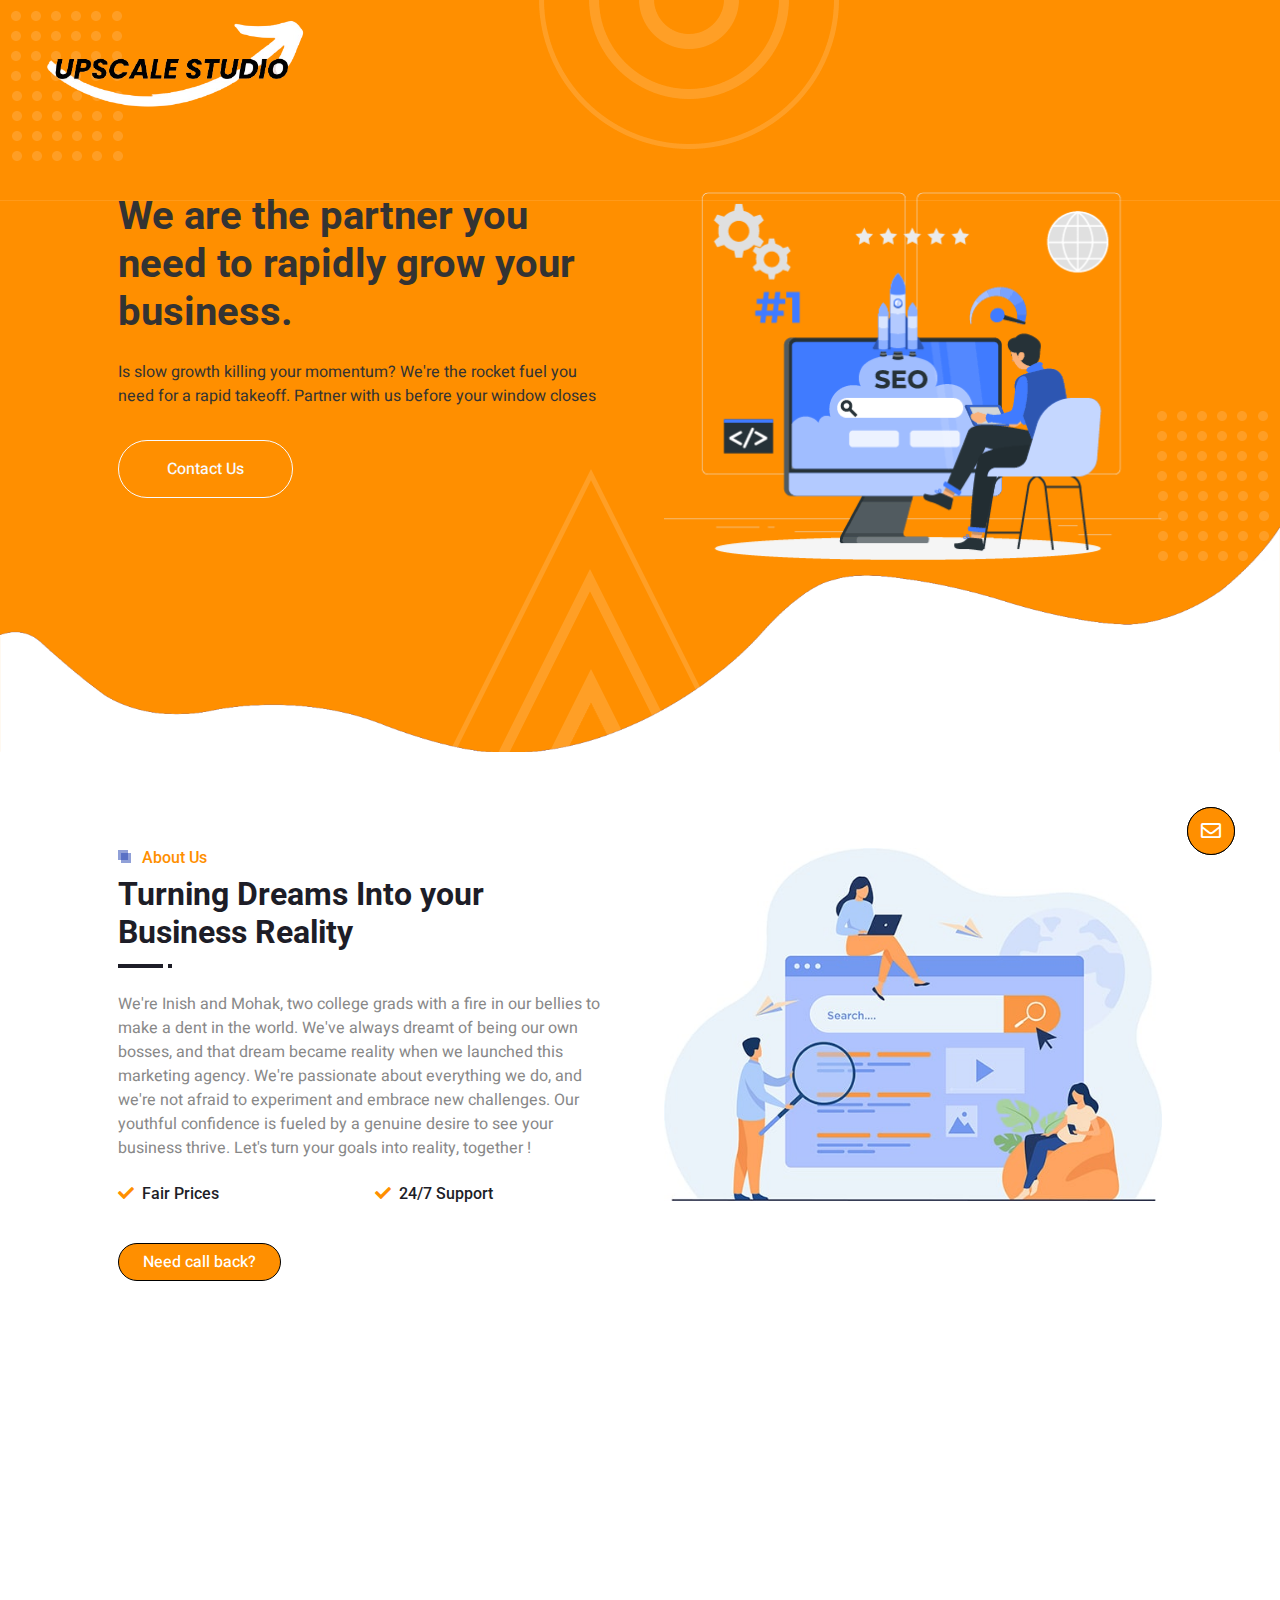
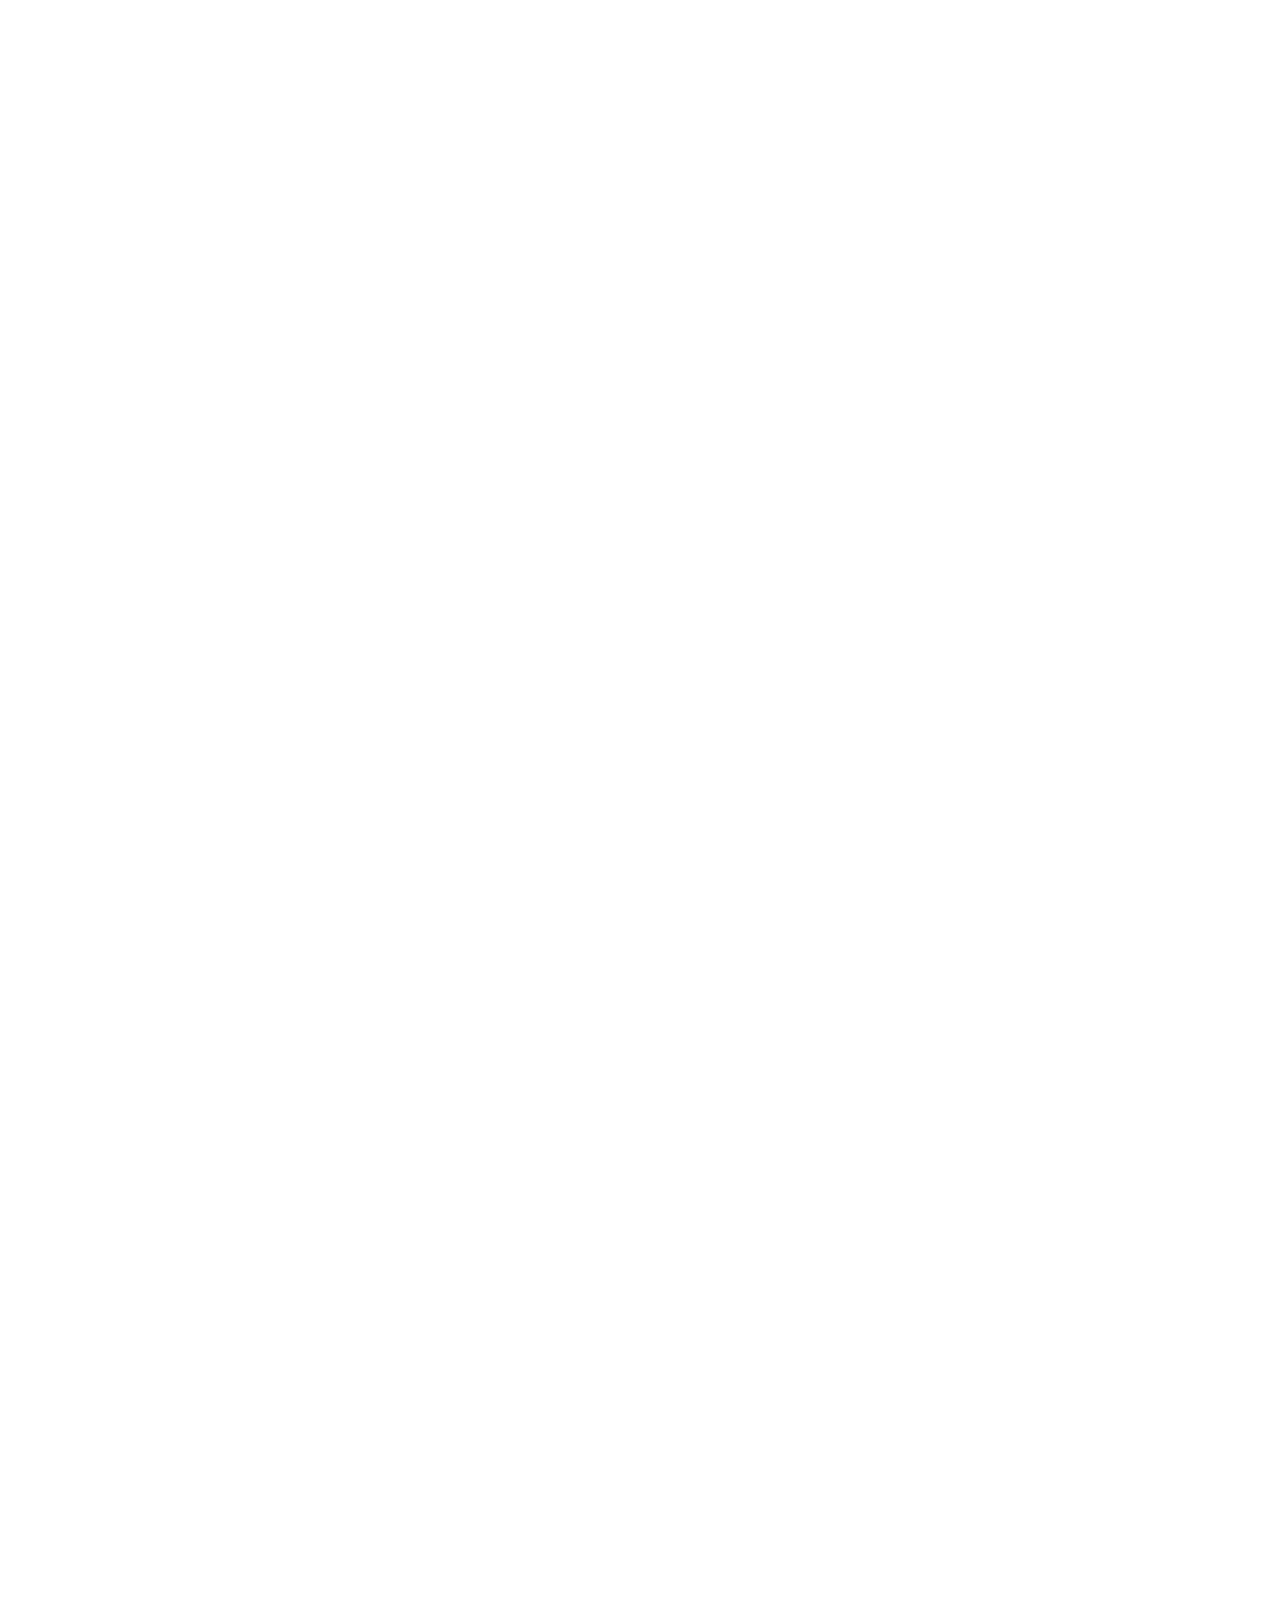
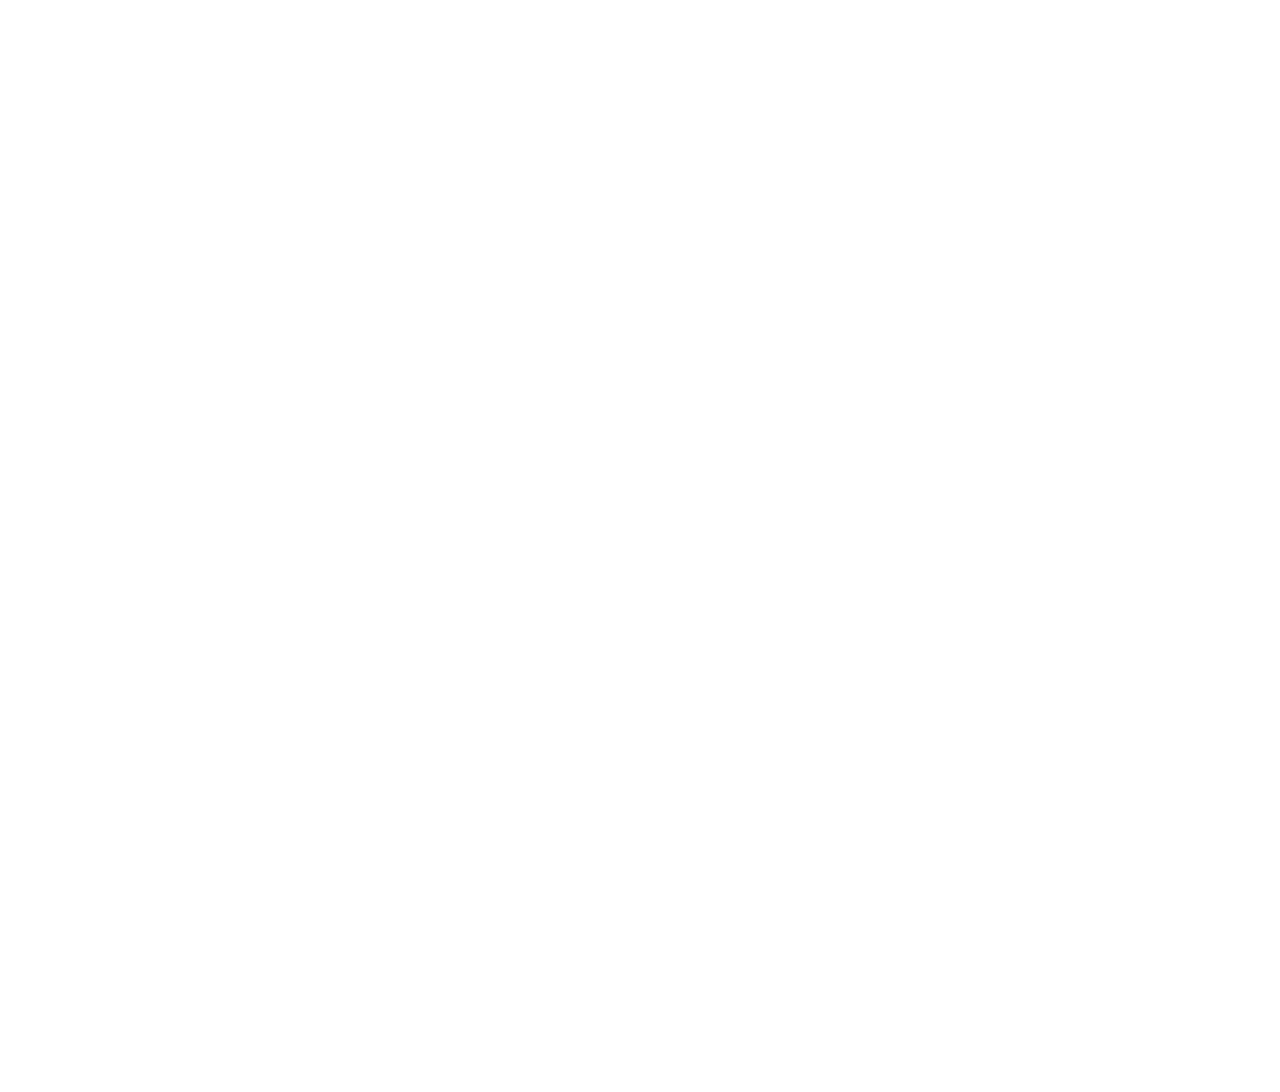
==== commit 3ab8bad8: "final" ====
--- a/index.html
+++ b/index.html
@@ -9,7 +9,7 @@
     <meta content="" name="description">
 
     <!-- tab -->
-    <!-- <link href="img/favicon.ico" rel="icon"> -->
+    <link href="img/logo.png" rel="icon">
 
     <!-- Google Web Fonts -->
     <link rel="preconnect" href="https://fonts.googleapis.com">
@@ -404,12 +404,12 @@
                             <a class="btn btn-outline-light btn-social" href=""><i class="fab fa-linkedin-in"></i></a>
                         </div>
                     </div>
-                    
+
                     <div class="col-md-6 col-lg-3">
                         <div class="footer_image">
-                    
+
                             <img class="img-fluid mt-5" style="height: 250px;" src="img/footer_img.png">
-        
+
                         </div>
                     </div>
                 </div>
@@ -420,7 +420,8 @@
 
 
         <!-- Back to Top -->
-        <a href="contact.html" class="btn btn-lg btn-primary btn-lg-square back-to-top pt-2"><i class="btn btn-lg btn-primary btn-lg-square back-to-top pt-2 fas fa-envelope"></i></a>
+        <a href="contact.html" class="btn btn-lg btn-primary btn-lg-square back-to-top pt-2"><i
+                class="btn btn-lg btn-primary btn-lg-square back-to-top pt-2 fas fa-envelope"></i></a>
     </div>
 
     <!-- JavaScript Libraries -->
--- a/css/style.css
+++ b/css/style.css
@@ -71,7 +71,6 @@
 .btn-square,
 .btn-sm-square,
 .btn-lg-square {
-    padding: 0;
     display: flex;
     align-items: center;
     justify-content: center;
